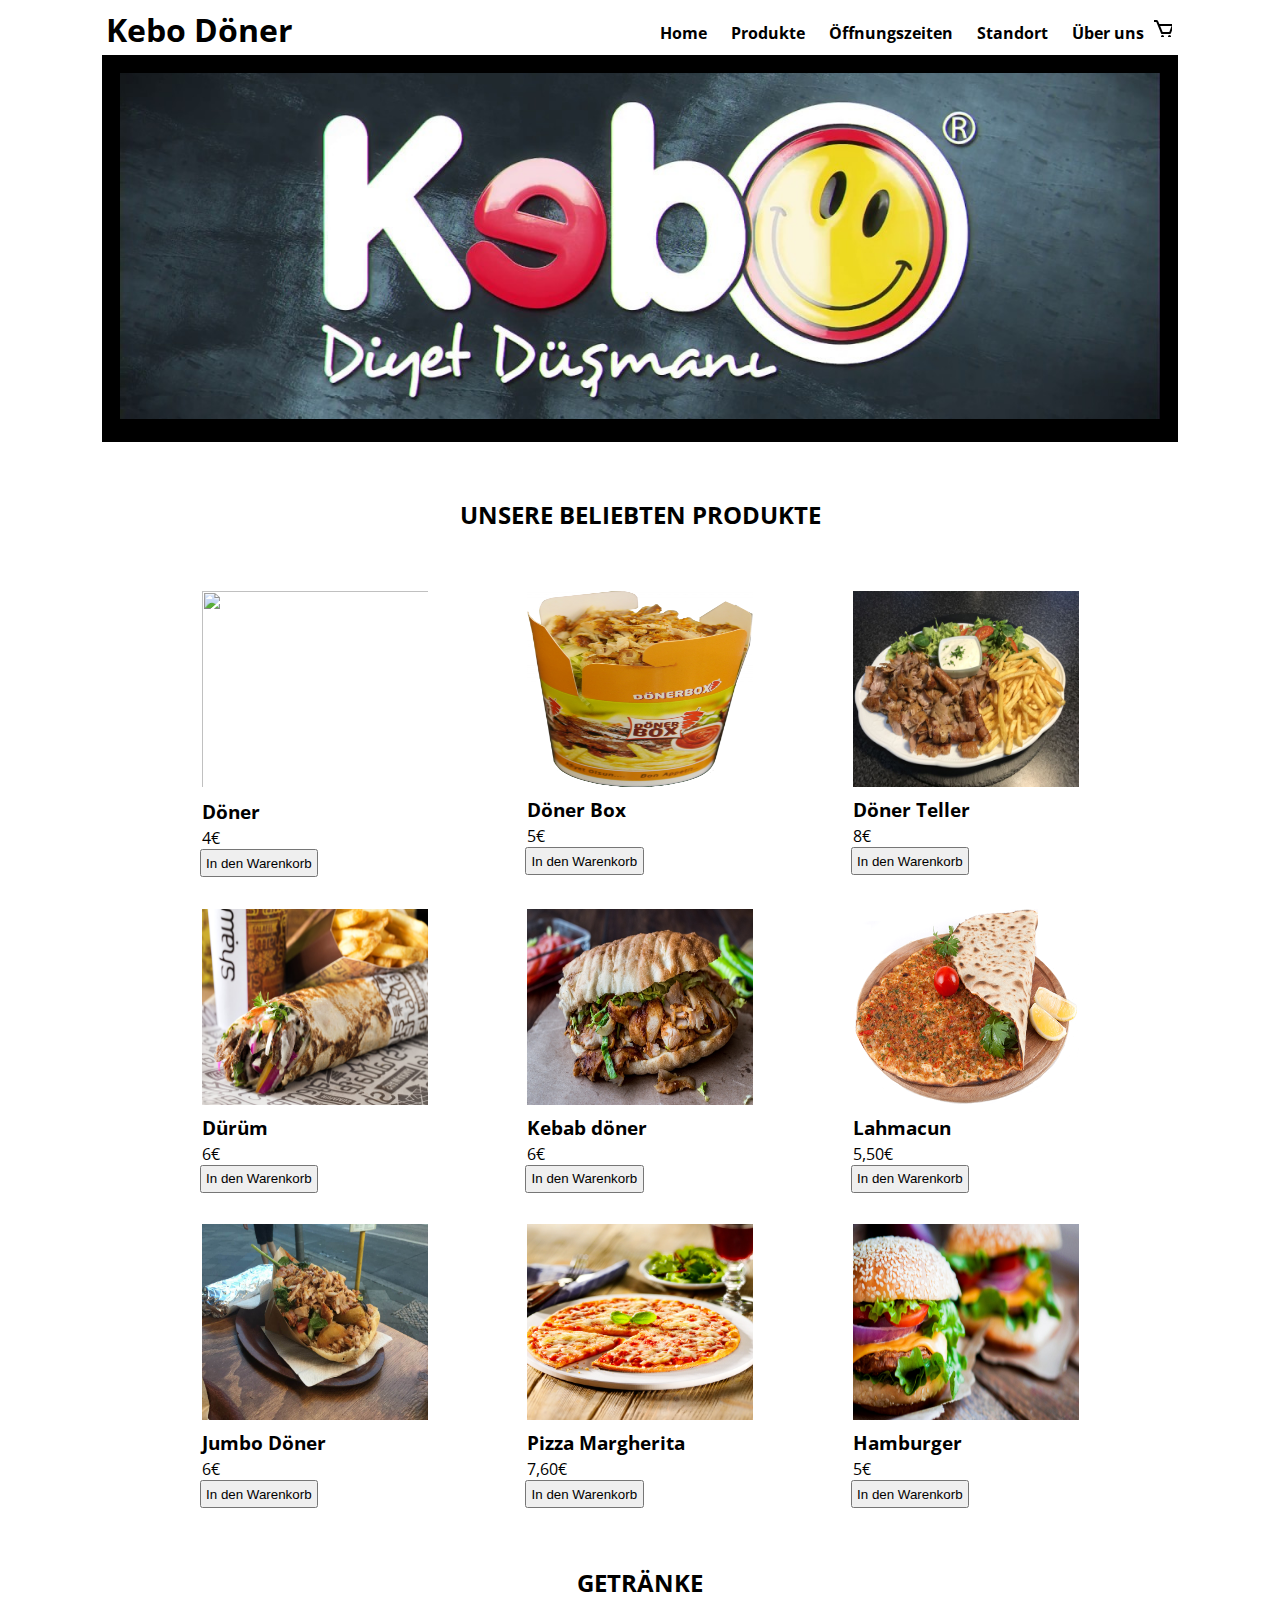
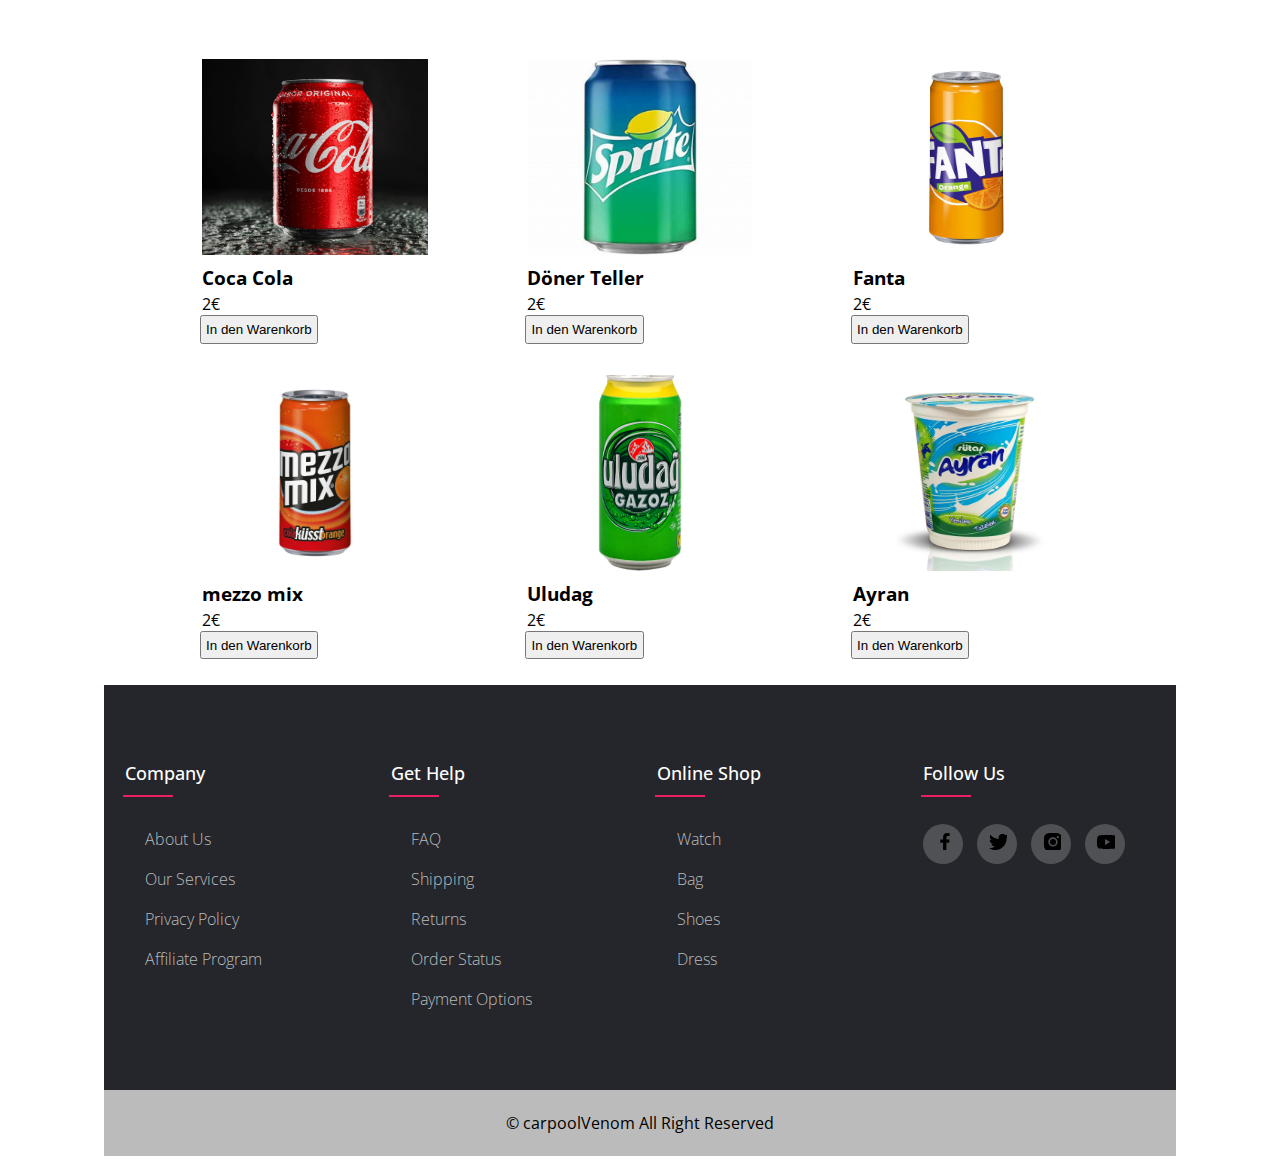
==== index.html @ 755d3f75 "seite" ====
<!DOCTYPE html>
<html lang="de">
<head>
    <meta charset="UTF-8">
    <meta http-equiv="X-UA-Compatible" content="IE=edge">
    <meta name="viewport" content="width=device-width, initial-scale=1.0">
    <title>Öffnungszeiten</title>
    <link rel="preconnect" href="https://fonts.googleapis.com">
<link rel="preconnect" href="https://fonts.gstatic.com" crossorigin>
<link href="https://fonts.googleapis.com/css2?family=Open+Sans:ital,wght@0,300;0,400;0,500;0,600;0,700;0,800;1,300;1,400;1,500;1,600;1,700;1,800&display=swap" rel="stylesheet">
  
<style>
     .navbar{
        display: flex;
        justify-content: space-between;
        align-items: center;
    }
    a {
     color: black;
     text-decoration: none;
     margin-left: 16px;
     font-weight: bold;
    }
    a:hover{
        text-decoration: underline;
    }
    .header-image{
        width: 100%;
        height: 350px;
        object-fit: cover;
    }
header.shadow{
    background:var(--text-color) ;
     box-shadow: var(--box-shadow);
}
body {
    font-family: 'Open Sans', sans-serif;
    padding-left: 100px;
    padding-right: 100px;
}

.image-container{
    background-color: black;
    padding: 16px;
}
a:hover{
    text-decoration: underline;
}
.heading{
    text-align: center;
    margin: 50px;

}
.heading h2 {
    font-size: 1,8rem;
    text-transform: uppercase;
}
.Produkte-container{
    display: grid;
    grid-template-columns: repeat(auto-fit, minmax (280px, auto));
    gap: 1.5rem;
    margin-top: 2rem;
  }
  .Produkte-container .box{
  position: relative;
  padding: 10px;
  display: flex;
  flex-direction: column;
  justify-content: center;
  border-radius: 0.5rem;
  box-shadow: var(--box-shadow);
  }
  .Produkte-container img{
  width: 30%;
  height: 250px;
  object-fit: contain;
  object-position: center;
  padding: 1px;
  background-color: #f1f1f1;
  border-radius: 0.5rem;
  }
  .Produkte-container .box h3 {
      font-size: 1rem;
      font-weight: 600;
      text-transform: uppercase;
      margin: 0.2rem 0 0.2rem;
  }
  .Produkte-container .box .content {
      display: flex;
      align-items: baseline;
      justify-content: space-around;
      padding-right: 24cm;
    }
    .Produkte-container .box .content span {
        padding: 0 1rem;
        color: var(--bg-color);
        background: var(--main-color);
        border-radius: 4px;
        font-weight: 500;
    }
    .Produkte-container .box .content a {
        padding: 0 1rem;
        color: var(--text-color);
        border: 4px;
        border-radius: 4px;
        text-transform: uppercase;
    }
    .Produkte-container .box .content a:hover{
        background-color: var(--main-color);
        color: var(--bg-color);
        transition: 0.2s all linear;
    }
    #Kebo{
       color:white ; 
       font-size: x-large;
    }
    #produkte{
    display: flex;
    justify-content: space-evenly;
    margin-bottom: 2%;
    }
    img{
    width: 50%;
    }
    a{
    color:black;
    text-decoration: none;
    }

    button{
        padding: 2%;
    }

    .produkt-name{
        font-size: larger;
        font-weight: bolder;
        }
.copyright{
padding: 20px;
text-align: center;
background: var(--second-color);
background-color: #bbbbbb;
}
*{
	margin: 0;
	padding: 2px;;
	box-sizing: border-box;
}
.container{
	max-width: 1170px;
	margin:auto;
}
.row{
	display: flex;
	flex-wrap: wrap;
}
ul{
	list-style: none;
}
.footer{
	background-color: #24262b;
    padding: 70px 0;
}
.footer-col{
   width: 25%;
   padding: 0 15px;
}
.footer-col h4{
	font-size: 18px;
	color: #ffffff;
	text-transform: capitalize;
	margin-bottom: 35px;
	font-weight: 500;
	position: relative;
}
.footer-col h4::before{
	content: '';
	position: absolute;
	left:0;
	bottom: -10px;
	background-color: #e91e63;
	height: 2px;
	box-sizing: border-box;
	width: 50px;
}
.footer-col ul li:not(:last-child){
	margin-bottom: 10px;
}
.footer-col ul li a{
	font-size: 16px;
	text-transform: capitalize;
	color: #ffffff;
	text-decoration: none;
	font-weight: 300;
	color: #bbbbbb;
	display: block;
	transition: all 0.3s ease;
}
.footer-col ul li a:hover{
	color: #ffffff;
	padding-left: 8px;
}
img{
width :230px ;

height: 200px ;

}
.footer-col .social-links a{
	display: inline-block;
	height: 40px;
	width: 40px;
	background-color: rgba(255,255,255,0.2);
	margin:0 10px 10px 0;
	text-align: center;
	line-height: 40px;
	border-radius: 50%;
	color: #ffffff;
	transition: all 0.5s ease;
}
.footer-col .social-links a:hover{
	color: #24262b;
	background-color: #ffffff;
}

/*responsive*/
@media(max-width: 767px){
  .footer-col{
    width: 50%;
    margin-bottom: 30px;
}
}
@media(max-width: 574px){
  .footer-col{
    width: 100%;
}
}
</style>
</head>
<body> 

   
    <div class="navbar">
    
    <h1>
        Kebo Döner
        </h1>
        <div>
            <a href="index.html">Home</a>
            <a href="#">Produkte</a>
            <a href="öffnungszeiten.html">Öffnungszeiten</a>
            <a href="Standort.html">Standort</a>
            <a href="Über uns.html">Über uns</a>
      <svg xmlns="http://www.w3.org/2000/svg" width="24" height="24" style="fill: rgba(0, 0, 0, 1);transform: 0; "><path d="M21.822 7.431A1 1 0 0 0 21 7H7.333L6.179 4.23A1.994 1.994 0 0 0 4.333 3H2v2h2.333l4.744 11.385A1 1 0 0 0 10 17h8c.417 0 .79-.259.937-.648l3-8a1 1 0 0 0-.115-.921zM17.307 15h-6.64l-2.5-6h11.39l-2.25 6z"></path><circle cx="10.5" cy="19.5" r="1.5"></circle><circle cx="17.5" cy="19.5" r="1.5"></circle></svg>
           </div>
       </div>
        <div class="image-container">
        <img class="header-image" src="header.jpg">
    </div>
    <section class="Produkte" id="Produkte">
        <div class="heading">
            <h2> Unsere beliebten Produkte </h2>
        </div>

        <div id="produkte">
            <div class="box">
            <img src="döner.jpg">
            <div class="produkt-name">Döner</div class="produkt-name">
            <span class="preis">4€</span> <br>
            <button>In den Warenkorb</button>
           </div>
        
        
           <div class="box">
            <img src="Döner Box.jpg">
            <div class="produkt-name">Döner Box</div class="produkt-name">        
            <span class="preis">5€</span> <br>
            <button>In den Warenkorb</button>            
           </div>
        
        
           <div class="box">
            <img src="Döner Teller.jpg">
            <div class="produkt-name">Döner Teller</div class="produkt-name">
                <span class="preis">8€</span> <br>
                <button>In den Warenkorb</button>      
           </div>
        </div>
           </div>
        <div id="produkte">
            <div class="box">
            <img src="Dürüm.jpg">
            <div class="produkt-name">Dürüm</div class="produkt-name">
            <span class="preis">6€</span> <br>
            <button>In den Warenkorb</button>
           </div>
        
        
           <div class="box">
            <img src="Kebab Döner.jpg">
            <div class="produkt-name">Kebab döner</div class="produkt-name">        
            <span class="preis">6€</span> <br>
            <button>In den Warenkorb</button>            
           </div>
        
        
           <div class="box">
            <img src="lahmacun.png">
            <div class="produkt-name">Lahmacun</div class="produkt-name">
                <span class="preis">5,50€</span> <br>
                <button>In den Warenkorb</button>      
           </div>
        </div>
        </div>
        <div id="produkte">
            <div class="box">
            <img src="jumbo döner.jpg">
            <div class="produkt-name">Jumbo Döner</div class="produkt-name">
            <span class="preis">6€</span> <br>
            <button>In den Warenkorb</button>
           </div>
        
        
           <div class="box">
            <img src="pizza-margherita.webp">
            <div class="produkt-name">Pizza Margherita</div class="produkt-name">        
            <span class="preis">7,60€</span> <br>
            <button>In den Warenkorb</button>            
           </div>
        
        
           <div class="box">
            <img src="Hamburger.jpg">
            <div class="produkt-name">Hamburger</div class="produkt-name">
                <span class="preis">5€</span> <br>
                <button>In den Warenkorb</button>      
           </div>
        </div>
           </div>
           <div class="heading">
            <h2> Getränke </h2>
        </div>
        <div id="produkte">
            <div class="box">
            <img src="cola.webp">
            <div class="produkt-name"> Coca Cola</div class="produkt-name">
            <span class="preis">2€</span> <br>
            <button>In den Warenkorb</button>
           </div>
        
        
           <div class="box">
            <img src="sprite.jfif">
            <div class="produkt-name">Döner Teller</div class="produkt-name">        
            <span class="preis">2€</span> <br>
            <button>In den Warenkorb</button>            
           </div>
        
        
           <div class="box">
            <img src="Fanta.jfif">
            <div class="produkt-name">Fanta</div class="produkt-name">
                <span class="preis">2€</span> <br>
                <button>In den Warenkorb</button>      
           </div>
        </div>
           </div>
           <div id="produkte">
            <div class="box">
            <img src="mezzo mix.jpg">
            <div class="produkt-name">mezzo mix</div class="produkt-name">
            <span class="preis">2€</span> <br>
            <button>In den Warenkorb</button>
           </div>
        
        
           <div class="box">
            <img src="Uludag.png">
            <div class="produkt-name">Uludag</div class="produkt-name">        
            <span class="preis">2€</span> <br>
            <button>In den Warenkorb</button>            
           </div>
        
        
           <div class="box">
            <img src="ayran.jpg">
            <div class="produkt-name">Ayran</div class="produkt-name">
                <span class="preis">2€</span> <br>
                <button>In den Warenkorb</button>      
           </div>
        </div>
           </div>
        <footer class="footer">
            <div class="container">
                <div class="row">
                    <div class="footer-col">
                        <h4>company</h4>
                        <ul>
                            <li><a href="#">about us</a></li>
                            <li><a href="#">our services</a></li>
                            <li><a href="#">privacy policy</a></li>
                            <li><a href="#">affiliate program</a></li>
                        </ul>
                    </div>
                    <div class="footer-col">
                        <h4>get help</h4>
                        <ul>
                            <li><a href="#">FAQ</a></li>
                            <li><a href="#">shipping</a></li>
                            <li><a href="#">returns</a></li>
                            <li><a href="#">order status</a></li>
                            <li><a href="#">payment options</a></li>
                        </ul>
                    </div>
                    <div class="footer-col">
                        <h4>online shop</h4>
                        <ul>
                            <li><a href="#">watch</a></li>
                            <li><a href="#">bag</a></li>
                            <li><a href="#">shoes</a></li>
                            <li><a href="#">dress</a></li>
                        </ul>
                    </div>
                    <div class="footer-col">
                        <h4>follow us</h4>
                        <div class="social-links">
                            <a href="#"><i class="fab fa-facebook-f"><svg xmlns="http://www.w3.org/2000/svg" width="24" height="24" style="fill: rgba(0, 0, 0, 1);transform:0 ;"><path d="M13.397 20.997v-8.196h2.765l.411-3.209h-3.176V7.548c0-.926.258-1.56 1.587-1.56h1.684V3.127A22.336 22.336 0 0 0 14.201 3c-2.444 0-4.122 1.492-4.122 4.231v2.355H7.332v3.209h2.753v8.202h3.312z"></path></svg></i></a>
                            <a href="#"><i class="fab fa-twitter"><svg xmlns="http://www.w3.org/2000/svg" width="24" height="24" style="fill: rgba(0, 0, 0, 1);transform: 0;"><path d="M19.633 7.997c.013.175.013.349.013.523 0 5.325-4.053 11.461-11.46 11.461-2.282 0-4.402-.661-6.186-1.809.324.037.636.05.973.05a8.07 8.07 0 0 0 5.001-1.721 4.036 4.036 0 0 1-3.767-2.793c.249.037.499.062.761.062.361 0 .724-.05 1.061-.137a4.027 4.027 0 0 1-3.23-3.953v-.05c.537.299 1.16.486 1.82.511a4.022 4.022 0 0 1-1.796-3.354c0-.748.199-1.434.548-2.032a11.457 11.457 0 0 0 8.306 4.215c-.062-.3-.1-.611-.1-.923a4.026 4.026 0 0 1 4.028-4.028c1.16 0 2.207.486 2.943 1.272a7.957 7.957 0 0 0 2.556-.973 4.02 4.02 0 0 1-1.771 2.22 8.073 8.073 0 0 0 2.319-.624 8.645 8.645 0 0 1-2.019 2.083z"></path></svg></i></a>
                            <a href="#"><i class="fab fa-instagram"><svg xmlns="http://www.w3.org/2000/svg" width="24" height="24" style="fill: rgba(0, 0, 0, 1);transform: 0;"><path d="M20.947 8.305a6.53 6.53 0 0 0-.419-2.216 4.61 4.61 0 0 0-2.633-2.633 6.606 6.606 0 0 0-2.186-.42c-.962-.043-1.267-.055-3.709-.055s-2.755 0-3.71.055a6.606 6.606 0 0 0-2.185.42 4.607 4.607 0 0 0-2.633 2.633 6.554 6.554 0 0 0-.419 2.185c-.043.963-.056 1.268-.056 3.71s0 2.754.056 3.71c.015.748.156 1.486.419 2.187a4.61 4.61 0 0 0 2.634 2.632 6.584 6.584 0 0 0 2.185.45c.963.043 1.268.056 3.71.056s2.755 0 3.71-.056a6.59 6.59 0 0 0 2.186-.419 4.615 4.615 0 0 0 2.633-2.633c.263-.7.404-1.438.419-2.187.043-.962.056-1.267.056-3.71-.002-2.442-.002-2.752-.058-3.709zm-8.953 8.297c-2.554 0-4.623-2.069-4.623-4.623s2.069-4.623 4.623-4.623a4.623 4.623 0 0 1 0 9.246zm4.807-8.339a1.077 1.077 0 0 1-1.078-1.078 1.077 1.077 0 1 1 2.155 0c0 .596-.482 1.078-1.077 1.078z"></path><circle cx="11.994" cy="11.979" r="3.003"></circle></svg></i></a>
                            <a href="#"><i class="fab fa-youtube-in"><svg xmlns="http://www.w3.org/2000/svg" width="24" height="24" style="fill: rgba(0, 0, 0, 1);transform: 0;"><path d="M21.593 7.203a2.506 2.506 0 0 0-1.762-1.766C18.265 5.007 12 5 12 5s-6.264-.007-7.831.404a2.56 2.56 0 0 0-1.766 1.778c-.413 1.566-.417 4.814-.417 4.814s-.004 3.264.406 4.814c.23.857.905 1.534 1.763 1.765 1.582.43 7.83.437 7.83.437s6.265.007 7.831-.403a2.515 2.515 0 0 0 1.767-1.763c.414-1.565.417-4.812.417-4.812s.02-3.265-.407-4.831zM9.996 15.005l.005-6 5.207 3.005-5.212 2.995z"></path></svg></i></a>
                        </div>
                    </div>
                </div>
            </div>
       </footer>
        <div class="copyright">
            <p>&#169; carpoolVenom All Right Reserved</p>
        </div>
    
    
    
    
    
    
    
    
    
    </body>
        </html>
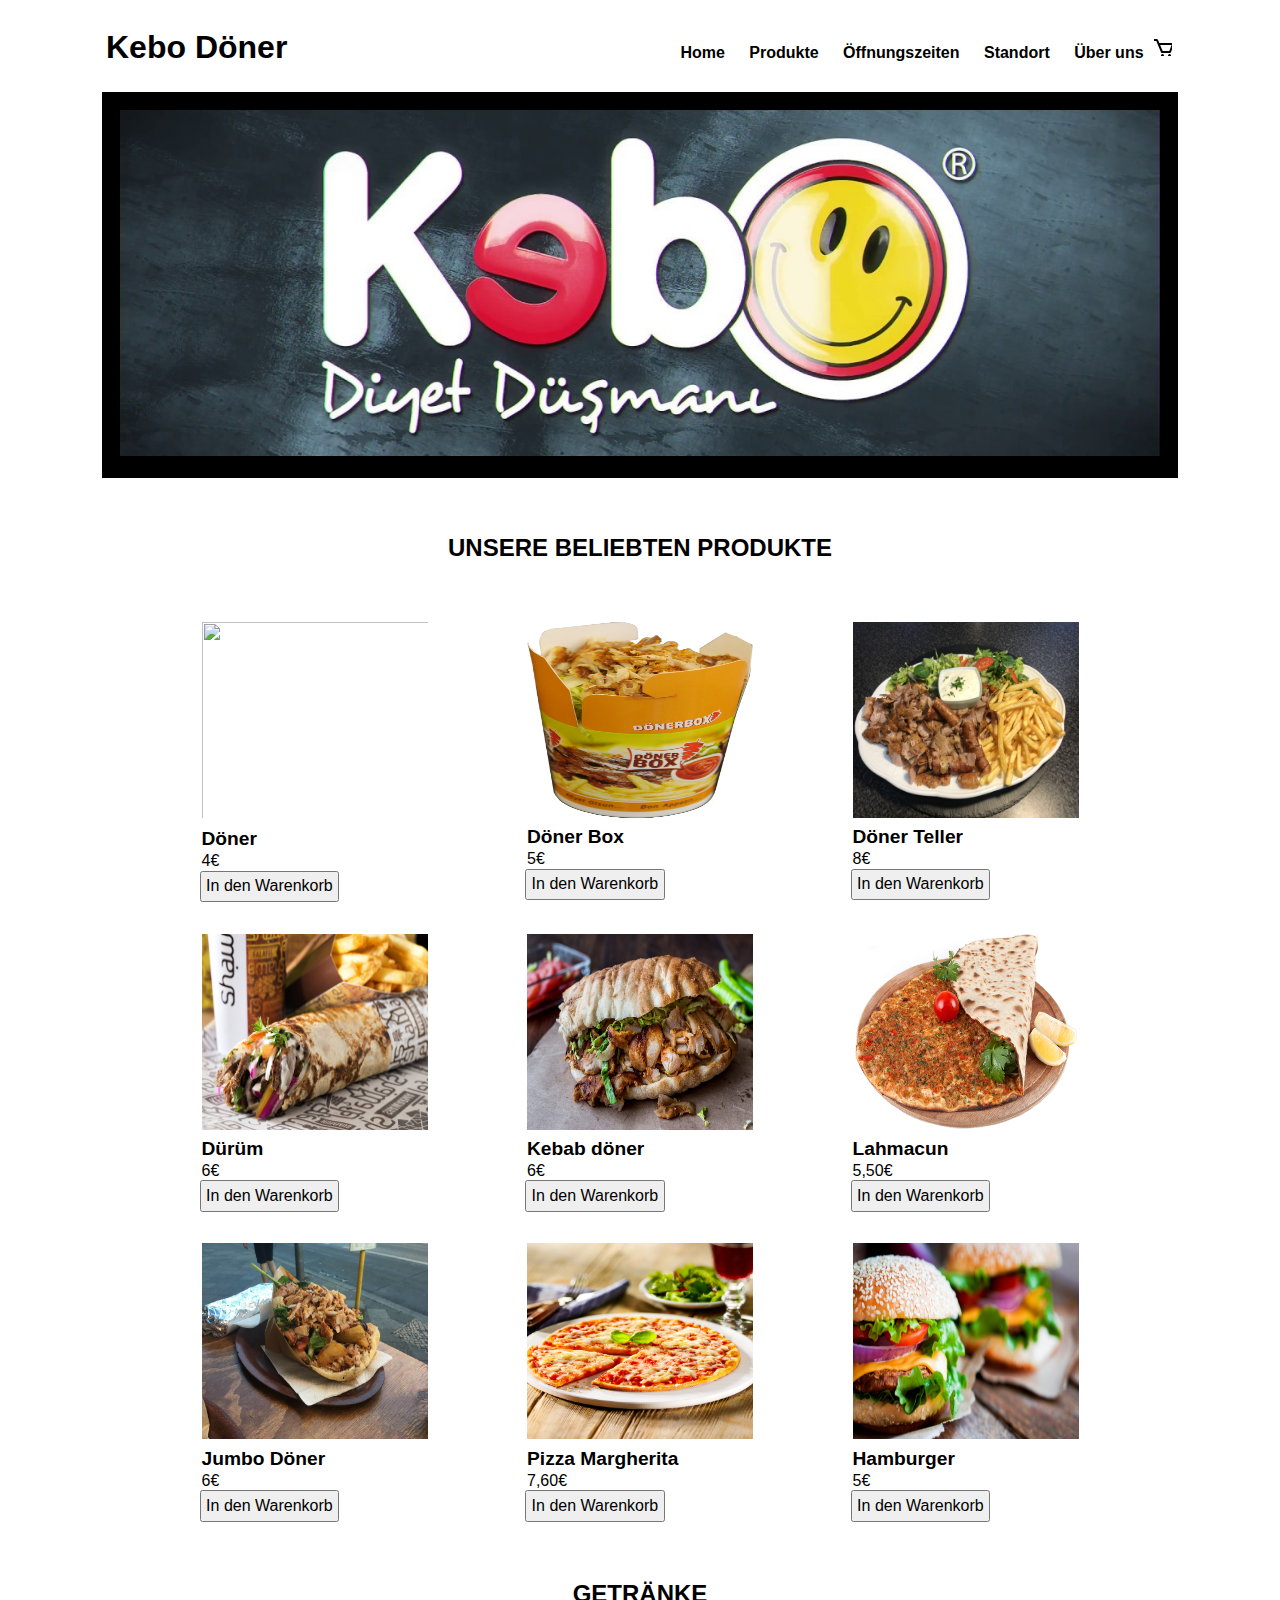
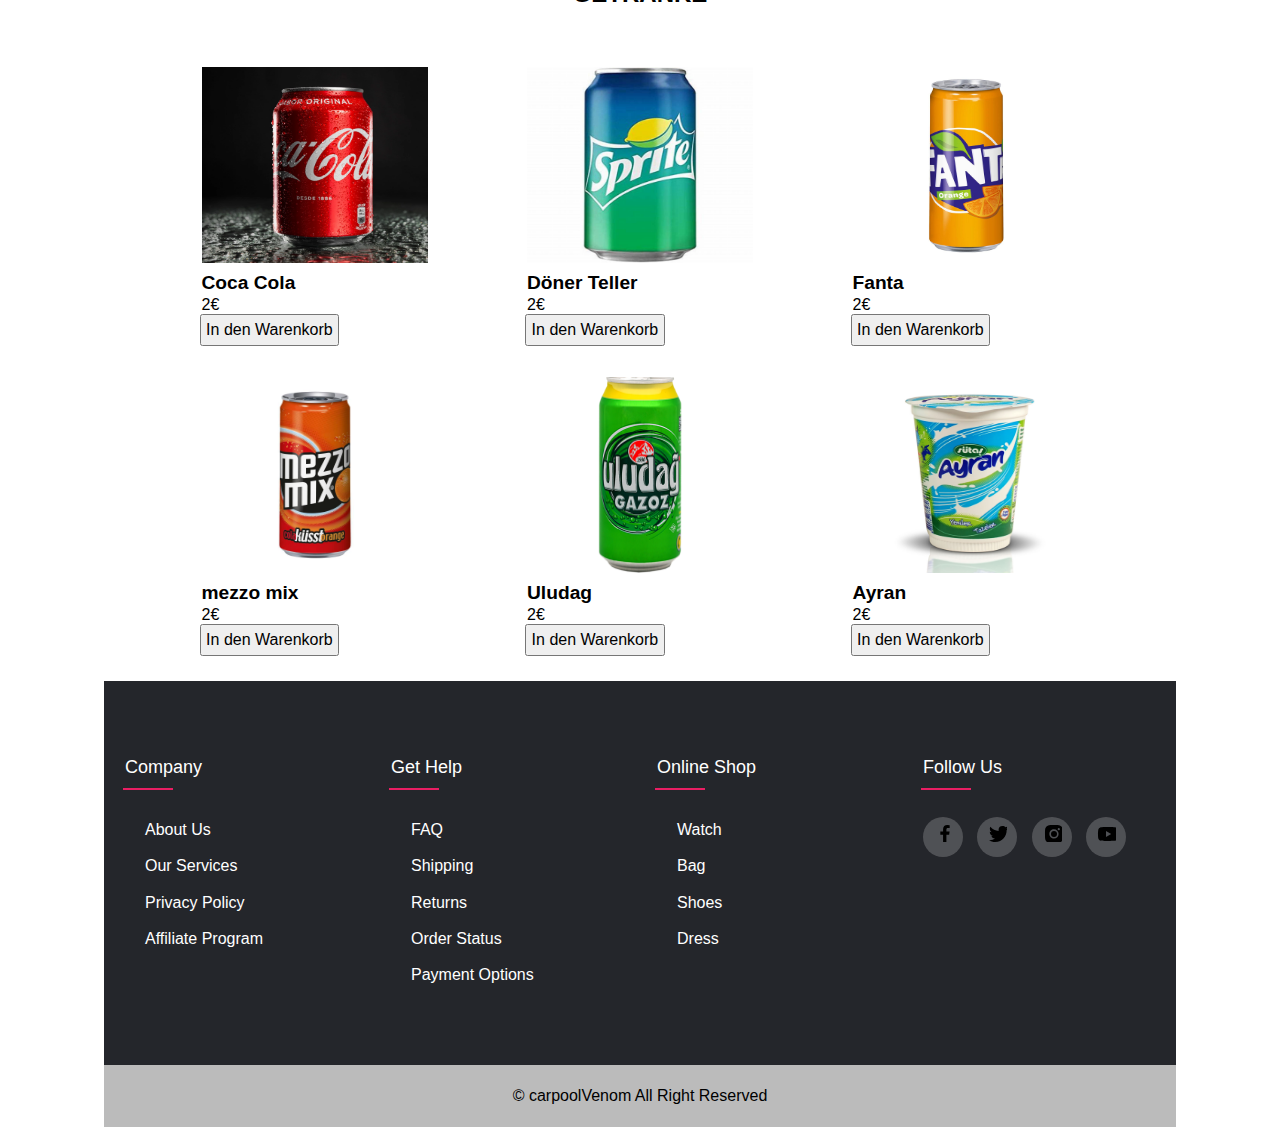
==== commit 32a0473a: "Clearer | Folders & Errors | Windows 10 Icon Support" ====
--- a/index.html
+++ b/index.html
@@ -1,449 +1,251 @@
-<!DOCTYPE html>
-<html lang="de">
-<head>
-    <meta charset="UTF-8">
-    <meta http-equiv="X-UA-Compatible" content="IE=edge">
-    <meta name="viewport" content="width=device-width, initial-scale=1.0">
-    <title>Öffnungszeiten</title>
-    <link rel="preconnect" href="https://fonts.googleapis.com">
-<link rel="preconnect" href="https://fonts.gstatic.com" crossorigin>
-<link href="https://fonts.googleapis.com/css2?family=Open+Sans:ital,wght@0,300;0,400;0,500;0,600;0,700;0,800;1,300;1,400;1,500;1,600;1,700;1,800&display=swap" rel="stylesheet">
-  
-<style>
-     .navbar{
-        display: flex;
-        justify-content: space-between;
-        align-items: center;
-    }
-    a {
-     color: black;
-     text-decoration: none;
-     margin-left: 16px;
-     font-weight: bold;
-    }
-    a:hover{
-        text-decoration: underline;
-    }
-    .header-image{
-        width: 100%;
-        height: 350px;
-        object-fit: cover;
-    }
-header.shadow{
-    background:var(--text-color) ;
-     box-shadow: var(--box-shadow);
-}
-body {
-    font-family: 'Open Sans', sans-serif;
-    padding-left: 100px;
-    padding-right: 100px;
-}
-
-.image-container{
-    background-color: black;
-    padding: 16px;
-}
-a:hover{
-    text-decoration: underline;
-}
-.heading{
-    text-align: center;
-    margin: 50px;
-
-}
-.heading h2 {
-    font-size: 1,8rem;
-    text-transform: uppercase;
-}
-.Produkte-container{
-    display: grid;
-    grid-template-columns: repeat(auto-fit, minmax (280px, auto));
-    gap: 1.5rem;
-    margin-top: 2rem;
-  }
-  .Produkte-container .box{
-  position: relative;
-  padding: 10px;
-  display: flex;
-  flex-direction: column;
-  justify-content: center;
-  border-radius: 0.5rem;
-  box-shadow: var(--box-shadow);
-  }
-  .Produkte-container img{
-  width: 30%;
-  height: 250px;
-  object-fit: contain;
-  object-position: center;
-  padding: 1px;
-  background-color: #f1f1f1;
-  border-radius: 0.5rem;
-  }
-  .Produkte-container .box h3 {
-      font-size: 1rem;
-      font-weight: 600;
-      text-transform: uppercase;
-      margin: 0.2rem 0 0.2rem;
-  }
-  .Produkte-container .box .content {
-      display: flex;
-      align-items: baseline;
-      justify-content: space-around;
-      padding-right: 24cm;
-    }
-    .Produkte-container .box .content span {
-        padding: 0 1rem;
-        color: var(--bg-color);
-        background: var(--main-color);
-        border-radius: 4px;
-        font-weight: 500;
-    }
-    .Produkte-container .box .content a {
-        padding: 0 1rem;
-        color: var(--text-color);
-        border: 4px;
-        border-radius: 4px;
-        text-transform: uppercase;
-    }
-    .Produkte-container .box .content a:hover{
-        background-color: var(--main-color);
-        color: var(--bg-color);
-        transition: 0.2s all linear;
-    }
-    #Kebo{
-       color:white ; 
-       font-size: x-large;
-    }
-    #produkte{
-    display: flex;
-    justify-content: space-evenly;
-    margin-bottom: 2%;
-    }
-    img{
-    width: 50%;
-    }
-    a{
-    color:black;
-    text-decoration: none;
-    }
-
-    button{
-        padding: 2%;
-    }
-
-    .produkt-name{
-        font-size: larger;
-        font-weight: bolder;
-        }
-.copyright{
-padding: 20px;
-text-align: center;
-background: var(--second-color);
-background-color: #bbbbbb;
-}
-*{
-	margin: 0;
-	padding: 2px;;
-	box-sizing: border-box;
-}
-.container{
-	max-width: 1170px;
-	margin:auto;
-}
-.row{
-	display: flex;
-	flex-wrap: wrap;
-}
-ul{
-	list-style: none;
-}
-.footer{
-	background-color: #24262b;
-    padding: 70px 0;
-}
-.footer-col{
-   width: 25%;
-   padding: 0 15px;
-}
-.footer-col h4{
-	font-size: 18px;
-	color: #ffffff;
-	text-transform: capitalize;
-	margin-bottom: 35px;
-	font-weight: 500;
-	position: relative;
-}
-.footer-col h4::before{
-	content: '';
-	position: absolute;
-	left:0;
-	bottom: -10px;
-	background-color: #e91e63;
-	height: 2px;
-	box-sizing: border-box;
-	width: 50px;
-}
-.footer-col ul li:not(:last-child){
-	margin-bottom: 10px;
-}
-.footer-col ul li a{
-	font-size: 16px;
-	text-transform: capitalize;
-	color: #ffffff;
-	text-decoration: none;
-	font-weight: 300;
-	color: #bbbbbb;
-	display: block;
-	transition: all 0.3s ease;
-}
-.footer-col ul li a:hover{
-	color: #ffffff;
-	padding-left: 8px;
-}
-img{
-width :230px ;
-
-height: 200px ;
-
-}
-.footer-col .social-links a{
-	display: inline-block;
-	height: 40px;
-	width: 40px;
-	background-color: rgba(255,255,255,0.2);
-	margin:0 10px 10px 0;
-	text-align: center;
-	line-height: 40px;
-	border-radius: 50%;
-	color: #ffffff;
-	transition: all 0.5s ease;
-}
-.footer-col .social-links a:hover{
-	color: #24262b;
-	background-color: #ffffff;
-}
-
-/*responsive*/
-@media(max-width: 767px){
-  .footer-col{
-    width: 50%;
-    margin-bottom: 30px;
-}
-}
-@media(max-width: 574px){
-  .footer-col{
-    width: 100%;
-}
-}
-</style>
-</head>
-<body> 
-
-   
-    <div class="navbar">
-    
-    <h1>
-        Kebo Döner
-        </h1>
-        <div>
-            <a href="index.html">Home</a>
-            <a href="#">Produkte</a>
-            <a href="öffnungszeiten.html">Öffnungszeiten</a>
-            <a href="Standort.html">Standort</a>
-            <a href="Über uns.html">Über uns</a>
-      <svg xmlns="http://www.w3.org/2000/svg" width="24" height="24" style="fill: rgba(0, 0, 0, 1);transform: 0; "><path d="M21.822 7.431A1 1 0 0 0 21 7H7.333L6.179 4.23A1.994 1.994 0 0 0 4.333 3H2v2h2.333l4.744 11.385A1 1 0 0 0 10 17h8c.417 0 .79-.259.937-.648l3-8a1 1 0 0 0-.115-.921zM17.307 15h-6.64l-2.5-6h11.39l-2.25 6z"></path><circle cx="10.5" cy="19.5" r="1.5"></circle><circle cx="17.5" cy="19.5" r="1.5"></circle></svg>
-           </div>
-       </div>
-        <div class="image-container">
-        <img class="header-image" src="header.jpg">
-    </div>
-    <section class="Produkte" id="Produkte">
-        <div class="heading">
-            <h2> Unsere beliebten Produkte </h2>
-        </div>
-
-        <div id="produkte">
-            <div class="box">
-            <img src="döner.jpg">
-            <div class="produkt-name">Döner</div class="produkt-name">
-            <span class="preis">4€</span> <br>
-            <button>In den Warenkorb</button>
-           </div>
-        
-        
-           <div class="box">
-            <img src="Döner Box.jpg">
-            <div class="produkt-name">Döner Box</div class="produkt-name">        
-            <span class="preis">5€</span> <br>
-            <button>In den Warenkorb</button>            
-           </div>
-        
-        
-           <div class="box">
-            <img src="Döner Teller.jpg">
-            <div class="produkt-name">Döner Teller</div class="produkt-name">
-                <span class="preis">8€</span> <br>
-                <button>In den Warenkorb</button>      
-           </div>
-        </div>
-           </div>
-        <div id="produkte">
-            <div class="box">
-            <img src="Dürüm.jpg">
-            <div class="produkt-name">Dürüm</div class="produkt-name">
-            <span class="preis">6€</span> <br>
-            <button>In den Warenkorb</button>
-           </div>
-        
-        
-           <div class="box">
-            <img src="Kebab Döner.jpg">
-            <div class="produkt-name">Kebab döner</div class="produkt-name">        
-            <span class="preis">6€</span> <br>
-            <button>In den Warenkorb</button>            
-           </div>
-        
-        
-           <div class="box">
-            <img src="lahmacun.png">
-            <div class="produkt-name">Lahmacun</div class="produkt-name">
-                <span class="preis">5,50€</span> <br>
-                <button>In den Warenkorb</button>      
-           </div>
-        </div>
-        </div>
-        <div id="produkte">
-            <div class="box">
-            <img src="jumbo döner.jpg">
-            <div class="produkt-name">Jumbo Döner</div class="produkt-name">
-            <span class="preis">6€</span> <br>
-            <button>In den Warenkorb</button>
-           </div>
-        
-        
-           <div class="box">
-            <img src="pizza-margherita.webp">
-            <div class="produkt-name">Pizza Margherita</div class="produkt-name">        
-            <span class="preis">7,60€</span> <br>
-            <button>In den Warenkorb</button>            
-           </div>
-        
-        
-           <div class="box">
-            <img src="Hamburger.jpg">
-            <div class="produkt-name">Hamburger</div class="produkt-name">
-                <span class="preis">5€</span> <br>
-                <button>In den Warenkorb</button>      
-           </div>
-        </div>
-           </div>
-           <div class="heading">
-            <h2> Getränke </h2>
-        </div>
-        <div id="produkte">
-            <div class="box">
-            <img src="cola.webp">
-            <div class="produkt-name"> Coca Cola</div class="produkt-name">
-            <span class="preis">2€</span> <br>
-            <button>In den Warenkorb</button>
-           </div>
-        
-        
-           <div class="box">
-            <img src="sprite.jfif">
-            <div class="produkt-name">Döner Teller</div class="produkt-name">        
-            <span class="preis">2€</span> <br>
-            <button>In den Warenkorb</button>            
-           </div>
-        
-        
-           <div class="box">
-            <img src="Fanta.jfif">
-            <div class="produkt-name">Fanta</div class="produkt-name">
-                <span class="preis">2€</span> <br>
-                <button>In den Warenkorb</button>      
-           </div>
-        </div>
-           </div>
-           <div id="produkte">
-            <div class="box">
-            <img src="mezzo mix.jpg">
-            <div class="produkt-name">mezzo mix</div class="produkt-name">
-            <span class="preis">2€</span> <br>
-            <button>In den Warenkorb</button>
-           </div>
-        
-        
-           <div class="box">
-            <img src="Uludag.png">
-            <div class="produkt-name">Uludag</div class="produkt-name">        
-            <span class="preis">2€</span> <br>
-            <button>In den Warenkorb</button>            
-           </div>
-        
-        
-           <div class="box">
-            <img src="ayran.jpg">
-            <div class="produkt-name">Ayran</div class="produkt-name">
-                <span class="preis">2€</span> <br>
-                <button>In den Warenkorb</button>      
-           </div>
-        </div>
-           </div>
-        <footer class="footer">
-            <div class="container">
-                <div class="row">
-                    <div class="footer-col">
-                        <h4>company</h4>
-                        <ul>
-                            <li><a href="#">about us</a></li>
-                            <li><a href="#">our services</a></li>
-                            <li><a href="#">privacy policy</a></li>
-                            <li><a href="#">affiliate program</a></li>
-                        </ul>
-                    </div>
-                    <div class="footer-col">
-                        <h4>get help</h4>
-                        <ul>
-                            <li><a href="#">FAQ</a></li>
-                            <li><a href="#">shipping</a></li>
-                            <li><a href="#">returns</a></li>
-                            <li><a href="#">order status</a></li>
-                            <li><a href="#">payment options</a></li>
-                        </ul>
-                    </div>
-                    <div class="footer-col">
-                        <h4>online shop</h4>
-                        <ul>
-                            <li><a href="#">watch</a></li>
-                            <li><a href="#">bag</a></li>
-                            <li><a href="#">shoes</a></li>
-                            <li><a href="#">dress</a></li>
-                        </ul>
-                    </div>
-                    <div class="footer-col">
-                        <h4>follow us</h4>
-                        <div class="social-links">
-                            <a href="#"><i class="fab fa-facebook-f"><svg xmlns="http://www.w3.org/2000/svg" width="24" height="24" style="fill: rgba(0, 0, 0, 1);transform:0 ;"><path d="M13.397 20.997v-8.196h2.765l.411-3.209h-3.176V7.548c0-.926.258-1.56 1.587-1.56h1.684V3.127A22.336 22.336 0 0 0 14.201 3c-2.444 0-4.122 1.492-4.122 4.231v2.355H7.332v3.209h2.753v8.202h3.312z"></path></svg></i></a>
-                            <a href="#"><i class="fab fa-twitter"><svg xmlns="http://www.w3.org/2000/svg" width="24" height="24" style="fill: rgba(0, 0, 0, 1);transform: 0;"><path d="M19.633 7.997c.013.175.013.349.013.523 0 5.325-4.053 11.461-11.46 11.461-2.282 0-4.402-.661-6.186-1.809.324.037.636.05.973.05a8.07 8.07 0 0 0 5.001-1.721 4.036 4.036 0 0 1-3.767-2.793c.249.037.499.062.761.062.361 0 .724-.05 1.061-.137a4.027 4.027 0 0 1-3.23-3.953v-.05c.537.299 1.16.486 1.82.511a4.022 4.022 0 0 1-1.796-3.354c0-.748.199-1.434.548-2.032a11.457 11.457 0 0 0 8.306 4.215c-.062-.3-.1-.611-.1-.923a4.026 4.026 0 0 1 4.028-4.028c1.16 0 2.207.486 2.943 1.272a7.957 7.957 0 0 0 2.556-.973 4.02 4.02 0 0 1-1.771 2.22 8.073 8.073 0 0 0 2.319-.624 8.645 8.645 0 0 1-2.019 2.083z"></path></svg></i></a>
-                            <a href="#"><i class="fab fa-instagram"><svg xmlns="http://www.w3.org/2000/svg" width="24" height="24" style="fill: rgba(0, 0, 0, 1);transform: 0;"><path d="M20.947 8.305a6.53 6.53 0 0 0-.419-2.216 4.61 4.61 0 0 0-2.633-2.633 6.606 6.606 0 0 0-2.186-.42c-.962-.043-1.267-.055-3.709-.055s-2.755 0-3.71.055a6.606 6.606 0 0 0-2.185.42 4.607 4.607 0 0 0-2.633 2.633 6.554 6.554 0 0 0-.419 2.185c-.043.963-.056 1.268-.056 3.71s0 2.754.056 3.71c.015.748.156 1.486.419 2.187a4.61 4.61 0 0 0 2.634 2.632 6.584 6.584 0 0 0 2.185.45c.963.043 1.268.056 3.71.056s2.755 0 3.71-.056a6.59 6.59 0 0 0 2.186-.419 4.615 4.615 0 0 0 2.633-2.633c.263-.7.404-1.438.419-2.187.043-.962.056-1.267.056-3.71-.002-2.442-.002-2.752-.058-3.709zm-8.953 8.297c-2.554 0-4.623-2.069-4.623-4.623s2.069-4.623 4.623-4.623a4.623 4.623 0 0 1 0 9.246zm4.807-8.339a1.077 1.077 0 0 1-1.078-1.078 1.077 1.077 0 1 1 2.155 0c0 .596-.482 1.078-1.077 1.078z"></path><circle cx="11.994" cy="11.979" r="3.003"></circle></svg></i></a>
-                            <a href="#"><i class="fab fa-youtube-in"><svg xmlns="http://www.w3.org/2000/svg" width="24" height="24" style="fill: rgba(0, 0, 0, 1);transform: 0;"><path d="M21.593 7.203a2.506 2.506 0 0 0-1.762-1.766C18.265 5.007 12 5 12 5s-6.264-.007-7.831.404a2.56 2.56 0 0 0-1.766 1.778c-.413 1.566-.417 4.814-.417 4.814s-.004 3.264.406 4.814c.23.857.905 1.534 1.763 1.765 1.582.43 7.83.437 7.83.437s6.265.007 7.831-.403a2.515 2.515 0 0 0 1.767-1.763c.414-1.565.417-4.812.417-4.812s.02-3.265-.407-4.831zM9.996 15.005l.005-6 5.207 3.005-5.212 2.995z"></path></svg></i></a>
-                        </div>
-                    </div>
-                </div>
-            </div>
-       </footer>
-        <div class="copyright">
-            <p>&#169; carpoolVenom All Right Reserved</p>
-        </div>
-    
-    
-    
-    
-    
-    
-    
-    
-    
-    </body>
-        </html>+<!doctype html>
+<html class="no-js" lang="">
+
+<head>
+  <meta charset="utf-8">
+  <title>Döner</title>
+  <meta name="description" content="">
+  <meta name="viewport" content="width=device-width, initial-scale=1">
+
+  <meta property="og:title" content="">
+  <meta property="og:type" content="">
+  <meta property="og:url" content="">
+  <meta property="og:image" content="">
+
+  <link rel="manifest" href="site.webmanifest">
+  <link rel="apple-touch-icon" href="icon.png">
+  <!-- Place favicon.ico in the root directory -->
+
+  <link rel="stylesheet" href="css/normalize.css">
+  <link rel="stylesheet" href="css/main.css">
+
+  <meta name="theme-color" content="#fafafa">
+</head>
+<body>
+<div class="navbar">
+  <h1>Kebo Döner</h1>
+  <div>
+    <a href="index.html">Home</a>
+    <a href="#">Produkte</a>
+    <a href="öffnungszeiten.html">Öffnungszeiten</a>
+    <a href="Standort.html">Standort</a>
+    <a href="Über uns.html">Über uns</a>
+    <svg xmlns="http://www.w3.org/2000/svg" width="24" height="24" style="fill: rgba(0, 0, 0, 1);transform: 0; ">
+      <path
+        d="M21.822 7.431A1 1 0 0 0 21 7H7.333L6.179 4.23A1.994 1.994 0 0 0 4.333 3H2v2h2.333l4.744 11.385A1 1 0 0 0 10 17h8c.417 0 .79-.259.937-.648l3-8a1 1 0 0 0-.115-.921zM17.307 15h-6.64l-2.5-6h11.39l-2.25 6z"></path>
+      <circle cx="10.5" cy="19.5" r="1.5"></circle>
+      <circle cx="17.5" cy="19.5" r="1.5"></circle>
+    </svg>
+  </div>
+</div>
+
+<div class="image-container">
+  <img class="header-image" src="img/header.jpg">
+</div>
+<section class="Produkte" id="Produkte">
+  <div class="heading">
+    <h2> Unsere beliebten Produkte </h2>
+  </div>
+
+  <div id="produkte">
+    <div class="box">
+      <img src="img/döner.jpg">
+      <div class="produkt-name">Döner</div class="produkt-name">
+      <span class="preis">4€</span> <br>
+      <button>In den Warenkorb</button>
+    </div>
+
+
+    <div class="box">
+      <img src="img/Döner Box.jpg">
+      <div class="produkt-name">Döner Box</div class="produkt-name">
+      <span class="preis">5€</span> <br>
+      <button>In den Warenkorb</button>
+    </div>
+
+
+    <div class="box">
+      <img src="img/Döner Teller.jpg">
+      <div class="produkt-name">Döner Teller</div class="produkt-name">
+      <span class="preis">8€</span> <br>
+      <button>In den Warenkorb</button>
+    </div>
+  </div>
+  </div>
+  <div id="produkte">
+    <div class="box">
+      <img src="img/Dürüm.jpg">
+      <div class="produkt-name">Dürüm</div class="produkt-name">
+      <span class="preis">6€</span> <br>
+      <button>In den Warenkorb</button>
+    </div>
+
+
+    <div class="box">
+      <img src="img/Kebab Döner.jpg">
+      <div class="produkt-name">Kebab döner</div class="produkt-name">
+      <span class="preis">6€</span> <br>
+      <button>In den Warenkorb</button>
+    </div>
+
+
+    <div class="box">
+      <img src="img/lahmacun.png">
+      <div class="produkt-name">Lahmacun</div class="produkt-name">
+      <span class="preis">5,50€</span> <br>
+      <button>In den Warenkorb</button>
+    </div>
+  </div>
+  </div>
+
+  <div id="produkte">
+    <div class="box">
+      <img src="img/jumbo döner.jpg">
+      <div class="produkt-name">Jumbo Döner</div class="produkt-name">
+      <span class="preis">6€</span> <br>
+      <button>In den Warenkorb</button>
+    </div>
+
+
+    <div class="box">
+      <img src="img/pizza-margherita.webp">
+      <div class="produkt-name">Pizza Margherita</div class="produkt-name">
+      <span class="preis">7,60€</span> <br>
+      <button>In den Warenkorb</button>
+    </div>
+
+
+    <div class="box">
+      <img src="img/Hamburger.jpg">
+      <div class="produkt-name">Hamburger</div class="produkt-name">
+      <span class="preis">5€</span> <br>
+      <button>In den Warenkorb</button>
+    </div>
+  </div>
+  </div>
+  <div class="heading">
+    <h2> Getränke </h2>
+  </div>
+  <div id="produkte">
+    <div class="box">
+      <img src="img/cola.webp">
+      <div class="produkt-name"> Coca Cola</div class="produkt-name">
+      <span class="preis">2€</span> <br>
+      <button>In den Warenkorb</button>
+    </div>
+
+
+    <div class="box">
+      <img src="img/sprite.jfif">
+      <div class="produkt-name">Döner Teller</div class="produkt-name">
+      <span class="preis">2€</span> <br>
+      <button>In den Warenkorb</button>
+    </div>
+
+
+    <div class="box">
+      <img src="img/Fanta.jfif">
+      <div class="produkt-name">Fanta</div class="produkt-name">
+      <span class="preis">2€</span> <br>
+      <button>In den Warenkorb</button>
+    </div>
+  </div>
+  </div>
+  <div id="produkte">
+    <div class="box">
+      <img src="img/mezzo mix.jpg">
+      <div class="produkt-name">mezzo mix</div class="produkt-name">
+      <span class="preis">2€</span> <br>
+      <button>In den Warenkorb</button>
+    </div>
+
+
+    <div class="box">
+      <img src="img/Uludag.png">
+      <div class="produkt-name">Uludag</div class="produkt-name">
+      <span class="preis">2€</span> <br>
+      <button>In den Warenkorb</button>
+    </div>
+
+
+    <div class="box">
+      <img src="img/ayran.jpg">
+      <div class="produkt-name">Ayran</div class="produkt-name">
+      <span class="preis">2€</span> <br>
+      <button>In den Warenkorb</button>
+    </div>
+  </div>
+  </div>
+  <footer class="footer">
+    <div class="container">
+      <div class="row">
+        <div class="footer-col">
+          <h4>company</h4>
+          <ul>
+            <li><a href="#">about us</a></li>
+            <li><a href="#">our services</a></li>
+            <li><a href="#">privacy policy</a></li>
+            <li><a href="#">affiliate program</a></li>
+          </ul>
+        </div>
+        <div class="footer-col">
+          <h4>get help</h4>
+          <ul>
+            <li><a href="#">FAQ</a></li>
+            <li><a href="#">shipping</a></li>
+            <li><a href="#">returns</a></li>
+            <li><a href="#">order status</a></li>
+            <li><a href="#">payment options</a></li>
+          </ul>
+        </div>
+        <div class="footer-col">
+          <h4>online shop</h4>
+          <ul>
+            <li><a href="#">watch</a></li>
+            <li><a href="#">bag</a></li>
+            <li><a href="#">shoes</a></li>
+            <li><a href="#">dress</a></li>
+          </ul>
+        </div>
+        <div class="footer-col">
+          <h4>follow us</h4>
+          <div class="social-links">
+            <a href="#"><i class="fab fa-facebook-f">
+              <svg xmlns="http://www.w3.org/2000/svg" width="24" height="24"
+                   style="fill: rgba(0, 0, 0, 1);transform:0 ;">
+                <path
+                  d="M13.397 20.997v-8.196h2.765l.411-3.209h-3.176V7.548c0-.926.258-1.56 1.587-1.56h1.684V3.127A22.336 22.336 0 0 0 14.201 3c-2.444 0-4.122 1.492-4.122 4.231v2.355H7.332v3.209h2.753v8.202h3.312z"></path>
+              </svg>
+            </i></a>
+            <a href="#"><i class="fab fa-twitter">
+              <svg xmlns="http://www.w3.org/2000/svg" width="24" height="24"
+                   style="fill: rgba(0, 0, 0, 1);transform: 0;">
+                <path
+                  d="M19.633 7.997c.013.175.013.349.013.523 0 5.325-4.053 11.461-11.46 11.461-2.282 0-4.402-.661-6.186-1.809.324.037.636.05.973.05a8.07 8.07 0 0 0 5.001-1.721 4.036 4.036 0 0 1-3.767-2.793c.249.037.499.062.761.062.361 0 .724-.05 1.061-.137a4.027 4.027 0 0 1-3.23-3.953v-.05c.537.299 1.16.486 1.82.511a4.022 4.022 0 0 1-1.796-3.354c0-.748.199-1.434.548-2.032a11.457 11.457 0 0 0 8.306 4.215c-.062-.3-.1-.611-.1-.923a4.026 4.026 0 0 1 4.028-4.028c1.16 0 2.207.486 2.943 1.272a7.957 7.957 0 0 0 2.556-.973 4.02 4.02 0 0 1-1.771 2.22 8.073 8.073 0 0 0 2.319-.624 8.645 8.645 0 0 1-2.019 2.083z"></path>
+              </svg>
+            </i></a>
+            <a href="#"><i class="fab fa-instagram">
+              <svg xmlns="http://www.w3.org/2000/svg" width="24" height="24"
+                   style="fill: rgba(0, 0, 0, 1);transform: 0;">
+                <path
+                  d="M20.947 8.305a6.53 6.53 0 0 0-.419-2.216 4.61 4.61 0 0 0-2.633-2.633 6.606 6.606 0 0 0-2.186-.42c-.962-.043-1.267-.055-3.709-.055s-2.755 0-3.71.055a6.606 6.606 0 0 0-2.185.42 4.607 4.607 0 0 0-2.633 2.633 6.554 6.554 0 0 0-.419 2.185c-.043.963-.056 1.268-.056 3.71s0 2.754.056 3.71c.015.748.156 1.486.419 2.187a4.61 4.61 0 0 0 2.634 2.632 6.584 6.584 0 0 0 2.185.45c.963.043 1.268.056 3.71.056s2.755 0 3.71-.056a6.59 6.59 0 0 0 2.186-.419 4.615 4.615 0 0 0 2.633-2.633c.263-.7.404-1.438.419-2.187.043-.962.056-1.267.056-3.71-.002-2.442-.002-2.752-.058-3.709zm-8.953 8.297c-2.554 0-4.623-2.069-4.623-4.623s2.069-4.623 4.623-4.623a4.623 4.623 0 0 1 0 9.246zm4.807-8.339a1.077 1.077 0 0 1-1.078-1.078 1.077 1.077 0 1 1 2.155 0c0 .596-.482 1.078-1.077 1.078z"></path>
+                <circle cx="11.994" cy="11.979" r="3.003"></circle>
+              </svg>
+            </i></a>
+            <a href="#"><i class="fab fa-youtube-in">
+              <svg xmlns="http://www.w3.org/2000/svg" width="24" height="24"
+                   style="fill: rgba(0, 0, 0, 1);transform: 0;">
+                <path
+                  d="M21.593 7.203a2.506 2.506 0 0 0-1.762-1.766C18.265 5.007 12 5 12 5s-6.264-.007-7.831.404a2.56 2.56 0 0 0-1.766 1.778c-.413 1.566-.417 4.814-.417 4.814s-.004 3.264.406 4.814c.23.857.905 1.534 1.763 1.765 1.582.43 7.83.437 7.83.437s6.265.007 7.831-.403a2.515 2.515 0 0 0 1.767-1.763c.414-1.565.417-4.812.417-4.812s.02-3.265-.407-4.831zM9.996 15.005l.005-6 5.207 3.005-5.212 2.995z"></path>
+              </svg>
+            </i></a>
+          </div>
+        </div>
+      </div>
+    </div>
+  </footer>
+  <div class="copyright">
+    <p>&#169; carpoolVenom All Right Reserved</p>
+  </div>
+</body>
+</html>
--- a/css/main.css
+++ b/css/main.css
@@ -0,0 +1,260 @@
+.navbar {
+  display: flex;
+  justify-content: space-between;
+  align-items: center;
+}
+
+a {
+  color: black;
+  text-decoration: none;
+  margin-left: 16px;
+  font-weight: bold;
+}
+
+a:hover {
+  text-decoration: underline;
+}
+
+.header-image {
+  width: 100%;
+  height: 350px;
+  object-fit: cover;
+}
+
+header.shadow {
+  background: var(--text-color);
+  box-shadow: var(--box-shadow);
+}
+
+body {
+  font-family: 'Open Sans', sans-serif;
+  padding-left: 100px;
+  padding-right: 100px;
+}
+
+.image-container {
+  background-color: black;
+  padding: 16px;
+}
+
+a:hover {
+  text-decoration: underline;
+}
+
+.heading {
+  text-align: center;
+  margin: 50px;
+
+}
+
+.heading h2 {
+  font-size: 1, 8rem;
+  text-transform: uppercase;
+}
+
+.Produkte-container {
+  display: grid;
+  grid-template-columns: repeat(auto-fit, minmax (280px, auto));
+  gap: 1.5rem;
+  margin-top: 2rem;
+}
+
+.Produkte-container .box {
+  position: relative;
+  padding: 10px;
+  display: flex;
+  flex-direction: column;
+  justify-content: center;
+  border-radius: 0.5rem;
+  box-shadow: var(--box-shadow);
+}
+
+.Produkte-container img {
+  width: 30%;
+  height: 250px;
+  object-fit: contain;
+  object-position: center;
+  padding: 1px;
+  background-color: #f1f1f1;
+  border-radius: 0.5rem;
+}
+
+.Produkte-container .box h3 {
+  font-size: 1rem;
+  font-weight: 600;
+  text-transform: uppercase;
+  margin: 0.2rem 0 0.2rem;
+}
+
+.Produkte-container .box .content {
+  display: flex;
+  align-items: baseline;
+  justify-content: space-around;
+  padding-right: 24cm;
+}
+
+.Produkte-container .box .content span {
+  padding: 0 1rem;
+  color: var(--bg-color);
+  background: var(--main-color);
+  border-radius: 4px;
+  font-weight: 500;
+}
+
+.Produkte-container .box .content a {
+  padding: 0 1rem;
+  color: var(--text-color);
+  border: 4px;
+  border-radius: 4px;
+  text-transform: uppercase;
+}
+
+.Produkte-container .box .content a:hover {
+  background-color: var(--main-color);
+  color: var(--bg-color);
+  transition: 0.2s all linear;
+}
+
+#Kebo {
+  color: white;
+  font-size: x-large;
+}
+
+#produkte {
+  display: flex;
+  justify-content: space-evenly;
+  margin-bottom: 2%;
+}
+
+img {
+  width: 50%;
+}
+
+a {
+  color: black;
+  text-decoration: none;
+}
+
+button {
+  padding: 2%;
+}
+
+.produkt-name {
+  font-size: larger;
+  font-weight: bolder;
+}
+
+.copyright {
+  padding: 20px;
+  text-align: center;
+  background: var(--second-color);
+  background-color: #bbbbbb;
+}
+
+* {
+  margin: 0;
+  padding: 2px;;
+  box-sizing: border-box;
+}
+
+.container {
+  max-width: 1170px;
+  margin: auto;
+}
+
+.row {
+  display: flex;
+  flex-wrap: wrap;
+}
+
+ul {
+  list-style: none;
+}
+
+.footer {
+  background-color: #24262b;
+  padding: 70px 0;
+}
+
+.footer-col {
+  width: 25%;
+  padding: 0 15px;
+}
+
+.footer-col h4 {
+  font-size: 18px;
+  color: #ffffff;
+  text-transform: capitalize;
+  margin-bottom: 35px;
+  font-weight: 500;
+  position: relative;
+}
+
+.footer-col h4::before {
+  content: '';
+  position: absolute;
+  left: 0;
+  bottom: -10px;
+  background-color: #e91e63;
+  height: 2px;
+  box-sizing: border-box;
+  width: 50px;
+}
+
+.footer-col ul li:not(:last-child) {
+  margin-bottom: 10px;
+}
+
+.footer-col ul li a {
+  font-size: 16px;
+  text-transform: capitalize;
+  color: #ffffff;
+  text-decoration: none;
+  font-weight: 300;
+  display: block;
+  transition: all 0.3s ease;
+}
+
+.footer-col ul li a:hover {
+  color: #ffffff;
+  padding-left: 8px;
+}
+
+img {
+  width: 230px;
+
+  height: 200px;
+
+}
+
+.footer-col .social-links a {
+  display: inline-block;
+  height: 40px;
+  width: 40px;
+  background-color: rgba(255, 255, 255, 0.2);
+  margin: 0 10px 10px 0;
+  text-align: center;
+  line-height: 40px;
+  border-radius: 50%;
+  color: #ffffff;
+  transition: all 0.5s ease;
+}
+
+.footer-col .social-links a:hover {
+  color: #24262b;
+  background-color: #ffffff;
+}
+
+/*responsive*/
+@media (max-width: 767px) {
+  .footer-col {
+    width: 50%;
+    margin-bottom: 30px;
+  }
+}
+
+@media (max-width: 574px) {
+  .footer-col {
+    width: 100%;
+  }
+}
